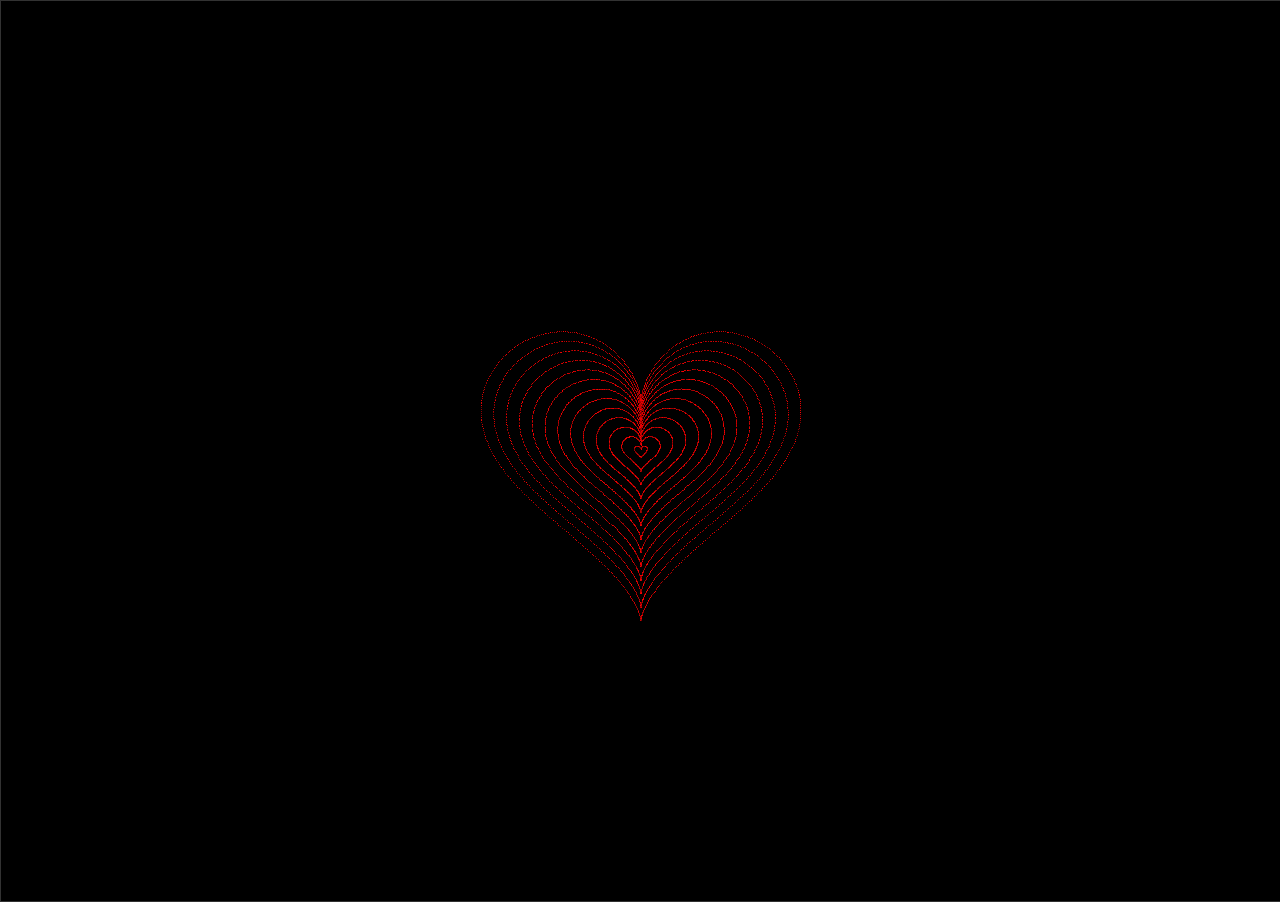
==== index.html @ 1fa089f7 "First commit" ====
<!doctype html>
<html class="no-js" lang="">
    <head>
        <meta charset="utf-8">
        <meta name="viewport" content="width=device-width, initial-scale=1">
        <title>Heart Graph</title>
        <meta name="description" content="">

        <meta property="og:title" content="">
        <meta property="og:type" content="">
        <meta property="og:url" content="">

        <meta name="theme-color" content="#000000">
        <style>
            html,body {
                overflow:hidden;
                margin: 0;
                padding: 0;
            }
            body {
                background-color: black;
            }
        </style>
    </head>

    <body>
        <script>
            (function() {
                var canvas = document.createElement('canvas');
                let heart = [];
                canvas.id = "hearts";
                canvas.width = window.innerWidth || document.documentElement.clientWidth || document.body.clientWidth;
                canvas.height = window.innerHeight || document.documentElement.clientHeight || document.body.clientHeight;

                canvas.style.zIndex = 9999;
                canvas.style.position = "absolute";
                canvas.style.border = "1px solid rgb(50,50,50)";

                window.addEventListener('resize', resize);

                var ctx = canvas.getContext("2d");
                ctx.fillStyle = "rgb(0,0,0)";
                ctx.fillRect(0, 0, canvas.width, canvas.height);
                var id = ctx.getImageData(0, 0, canvas.width/2, canvas.height/2);
                var pixels = id.data;

                document.body.appendChild(canvas);
                //ctx.clearRect(0, 0, canvas.width, canvas.height);

                for (let i = 0, x, y, off, scale = 10, halfW = canvas.width / 4, halfH = canvas.height / 4; i <= 2 * Math.PI; i += 0.01) {
                    [x,y] = heartStep(i);
                    for (let k = 10; k >= 0; k-=0.8) {
                        scale = k;
                        off = (Math.floor(scale * y + halfH) * id.width + Math.floor(scale * x + halfW)) * 4;
                        heart.push(off, off + 1, off + 2, off + 3);
                        pixels[off + 3] = 255;
                    }
                }

                console.log(heart.length);
                ctx.font = "48px Arial";
                ctx.fillStyle = "white";
                //ctx.fillText("Hello world", 30, 390);
                colorHeart();

                function heartStep(t) {
                    let x = 16 * Math.pow(Math.sin(t), 3)
                      , y = 13 * Math.cos(t) - 5 * Math.cos(2 * t) - 2 * Math.cos(3 * t) - Math.cos(4 * t);
                    return [x, -y];
                }

                function heartStep2(x) {
                    let y = Math.sqrt(Math.cos(x));
                    // * Math.cos(400*x) + Math.sqrt(Math.abs(x)) - 0.4 * Math.pow(4-x*x,0.1);
                    return [x, y];
                }

                function colorHeart() {
                    for (let i = 0, r, g, b, a; i < heart.length; i += 4) {
                        r = heart[i];
                        g = heart[i + 1];
                        b = heart[i + 2];
                        a = heart[i + 3];
                        pixels[r] = Math.floor(Math.random() * 136 + 120);
                        if(i%10000 === 0){
                            pixels[g] = Math.floor(Math.random() * 100 + 5);
                            pixels[b] = pixels[g];
                        }else{
                            pixels[g] = 0;
                            pixels[b] = 0;
                        }
                        //pixels[a] = 255;
                    }
                    ctx.putImageData(id, (canvas.width/2)-(canvas.width/4), (canvas.height/2)-(canvas.height/4));
                    requestAnimationFrame(colorHeart);
                }

                function resize() {
                    console.log('window is resizing');
                }
            }
            )();
        </script>
    </body>
</html>
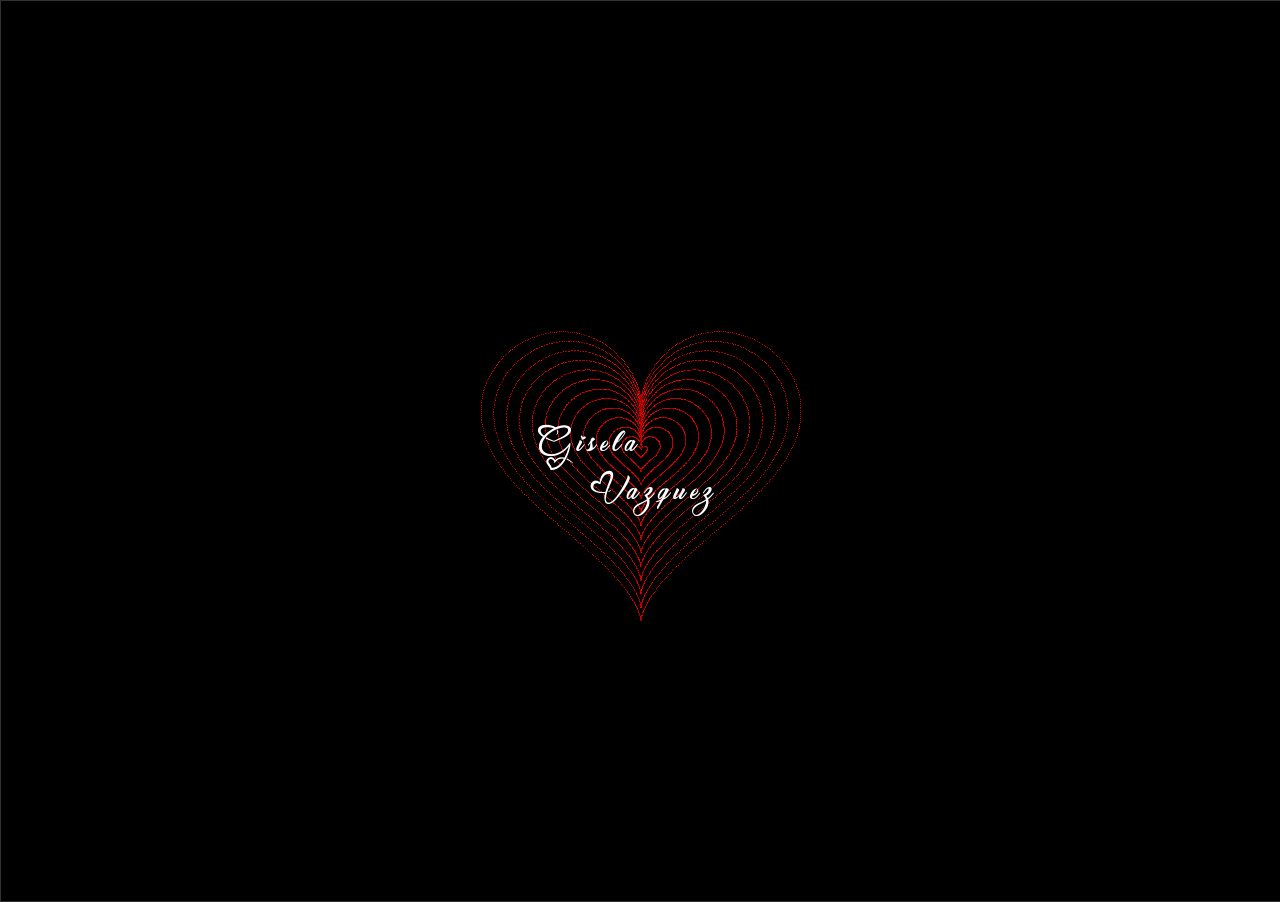
==== commit f7f1410c: "Needs scaling work" ====
--- a/index.html
+++ b/index.html
@@ -11,95 +11,14 @@
         <meta property="og:url" content="">
 
         <meta name="theme-color" content="#000000">
-        <style>
-            html,body {
-                overflow:hidden;
-                margin: 0;
-                padding: 0;
-            }
-            body {
-                background-color: black;
-            }
-        </style>
+        <!-- <link rel="preload" as="font" href="/fonts/HughIsLifePersonalUseItalic-K7axe.ttf" rel="stylesheet" crossorigin="anonymous"> -->
+        <link rel="stylesheet" href="css/styles.css">
     </head>
 
     <body>
-        <script>
-            (function() {
-                var canvas = document.createElement('canvas');
-                let heart = [];
-                canvas.id = "hearts";
-                canvas.width = window.innerWidth || document.documentElement.clientWidth || document.body.clientWidth;
-                canvas.height = window.innerHeight || document.documentElement.clientHeight || document.body.clientHeight;
-
-                canvas.style.zIndex = 9999;
-                canvas.style.position = "absolute";
-                canvas.style.border = "1px solid rgb(50,50,50)";
-
-                window.addEventListener('resize', resize);
-
-                var ctx = canvas.getContext("2d");
-                ctx.fillStyle = "rgb(0,0,0)";
-                ctx.fillRect(0, 0, canvas.width, canvas.height);
-                var id = ctx.getImageData(0, 0, canvas.width/2, canvas.height/2);
-                var pixels = id.data;
-
-                document.body.appendChild(canvas);
-                //ctx.clearRect(0, 0, canvas.width, canvas.height);
-
-                for (let i = 0, x, y, off, scale = 10, halfW = canvas.width / 4, halfH = canvas.height / 4; i <= 2 * Math.PI; i += 0.01) {
-                    [x,y] = heartStep(i);
-                    for (let k = 10; k >= 0; k-=0.8) {
-                        scale = k;
-                        off = (Math.floor(scale * y + halfH) * id.width + Math.floor(scale * x + halfW)) * 4;
-                        heart.push(off, off + 1, off + 2, off + 3);
-                        pixels[off + 3] = 255;
-                    }
-                }
-
-                console.log(heart.length);
-                ctx.font = "48px Arial";
-                ctx.fillStyle = "white";
-                //ctx.fillText("Hello world", 30, 390);
-                colorHeart();
-
-                function heartStep(t) {
-                    let x = 16 * Math.pow(Math.sin(t), 3)
-                      , y = 13 * Math.cos(t) - 5 * Math.cos(2 * t) - 2 * Math.cos(3 * t) - Math.cos(4 * t);
-                    return [x, -y];
-                }
-
-                function heartStep2(x) {
-                    let y = Math.sqrt(Math.cos(x));
-                    // * Math.cos(400*x) + Math.sqrt(Math.abs(x)) - 0.4 * Math.pow(4-x*x,0.1);
-                    return [x, y];
-                }
-
-                function colorHeart() {
-                    for (let i = 0, r, g, b, a; i < heart.length; i += 4) {
-                        r = heart[i];
-                        g = heart[i + 1];
-                        b = heart[i + 2];
-                        a = heart[i + 3];
-                        pixels[r] = Math.floor(Math.random() * 136 + 120);
-                        if(i%10000 === 0){
-                            pixels[g] = Math.floor(Math.random() * 100 + 5);
-                            pixels[b] = pixels[g];
-                        }else{
-                            pixels[g] = 0;
-                            pixels[b] = 0;
-                        }
-                        //pixels[a] = 255;
-                    }
-                    ctx.putImageData(id, (canvas.width/2)-(canvas.width/4), (canvas.height/2)-(canvas.height/4));
-                    requestAnimationFrame(colorHeart);
-                }
-
-                function resize() {
-                    console.log('window is resizing');
-                }
-            }
-            )();
-        </script>
+        <noscript>Javascript is required</noscript>
+        <canvas class="heart"></canvas>
+        <!-- <h1>Gisela Vazquez</h1> -->
+        <script src="index.js" type="module"></script>
     </body>
 </html>
--- a/css/styles.css
+++ b/css/styles.css
@@ -0,0 +1,41 @@
+@font-face {
+    font-family: LetterRegular; src: url('/fonts/LetterRegularPersonalUseOnly-gxZr1.otf') format(opentype);
+}
+@font-face{
+    font-family: Unicorn; src: url('/fonts/Unicorncalligraphy-xK0K.otf') format(opentype);
+}
+@font-face{
+    font-family: ChristmasCarolStar; src: url('/fonts/ChristmasCarolStarPersonalRegular-1G090.otf') format(opentype);
+}
+@font-face{
+    font-family: ChristmasMiracle; src: url('/fonts/ChristmasMiraclePersonalUse-8DZ0.ttf') format(opentype);
+}
+@font-face{
+    font-family: Geraldine; src: url('/fonts/GeraldinePersonalUseItalic-PK12m.ttf') format(truetype);
+}
+@font-face{
+    font-family: HughIsLife; src: url('/fonts/HughIsLifePersonalUseItalic-K7axe.ttf') format(truetype);
+}
+@font-face{
+    font-family: Flowerheart; src: url('/fonts/FlowerheartpersonaluseRegular-AL9e2.otf') format(opentype);
+}
+
+html,body {
+    overflow:hidden;
+    margin: 0;
+    padding: 0;
+}
+body {
+    background-color: black;
+}
+
+.heart {
+    color: red;
+    font-family: HughIsLife;
+    font-style: normal;
+    font-weight: normal;
+    font-variant: normal;
+    /*font-size: 2.5em; pixels/16=em*/
+    font-size: 2.5vw;
+    letter-spacing: .3rem;
+}
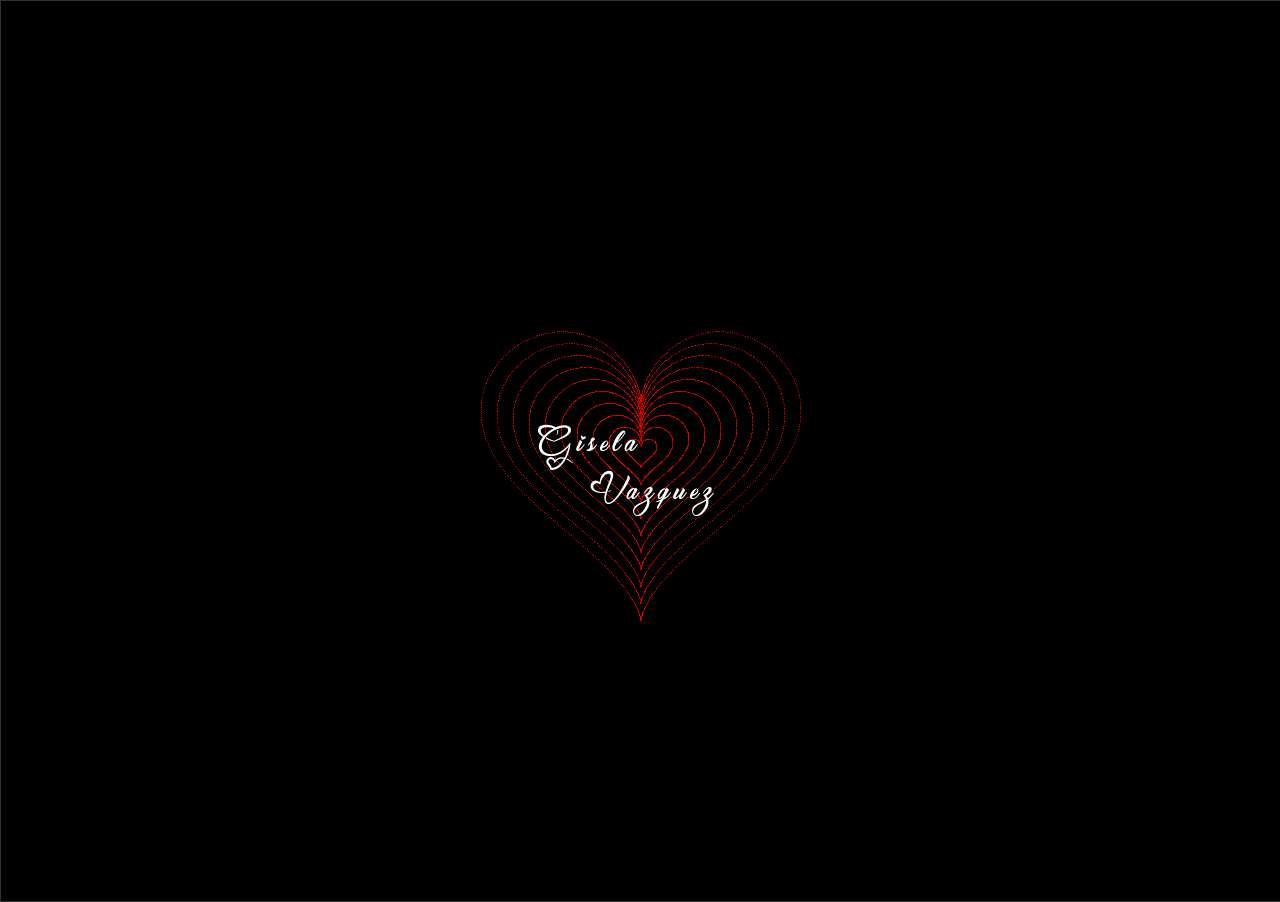
==== commit 6a454b46: "added some music" ====
--- a/index.html
+++ b/index.html
@@ -17,8 +17,16 @@
 
     <body>
         <noscript>Javascript is required</noscript>
-        <canvas class="heart"></canvas>
         <!-- <h1>Gisela Vazquez</h1> -->
+        <div id="container">
+            <canvas id="hearts" class="heart"></canvas>
+            <div class="overlay">
+                <audio class="player hidden" controls autoplay>
+                    <source src="/audio/Tangled_I_See_The_Light.ogg" type="audio/ogg">
+                    Your browser does not support the audio element.
+                </audio>
+            </div>
+        </div>
         <script src="index.js" type="module"></script>
     </body>
 </html>
--- a/css/styles.css
+++ b/css/styles.css
@@ -20,12 +20,12 @@
     font-family: Flowerheart; src: url('/fonts/FlowerheartpersonaluseRegular-AL9e2.otf') format(opentype);
 }
 
-html,body {
-    overflow:hidden;
+html, body {
     margin: 0;
     padding: 0;
 }
 body {
+    overflow:hidden;
     background-color: black;
 }
 
@@ -39,3 +39,21 @@
     font-size: 2.5vw;
     letter-spacing: .3rem;
 }
+
+#container {
+    position: relative;
+}
+#container canvas, #container .overlay {
+    position: absolute;
+}
+canvas {
+    border: 1px solid rgb(50,50,50);
+}
+
+.player {
+}
+
+.hidden {
+    visibility: hidden;
+    display: none;
+}
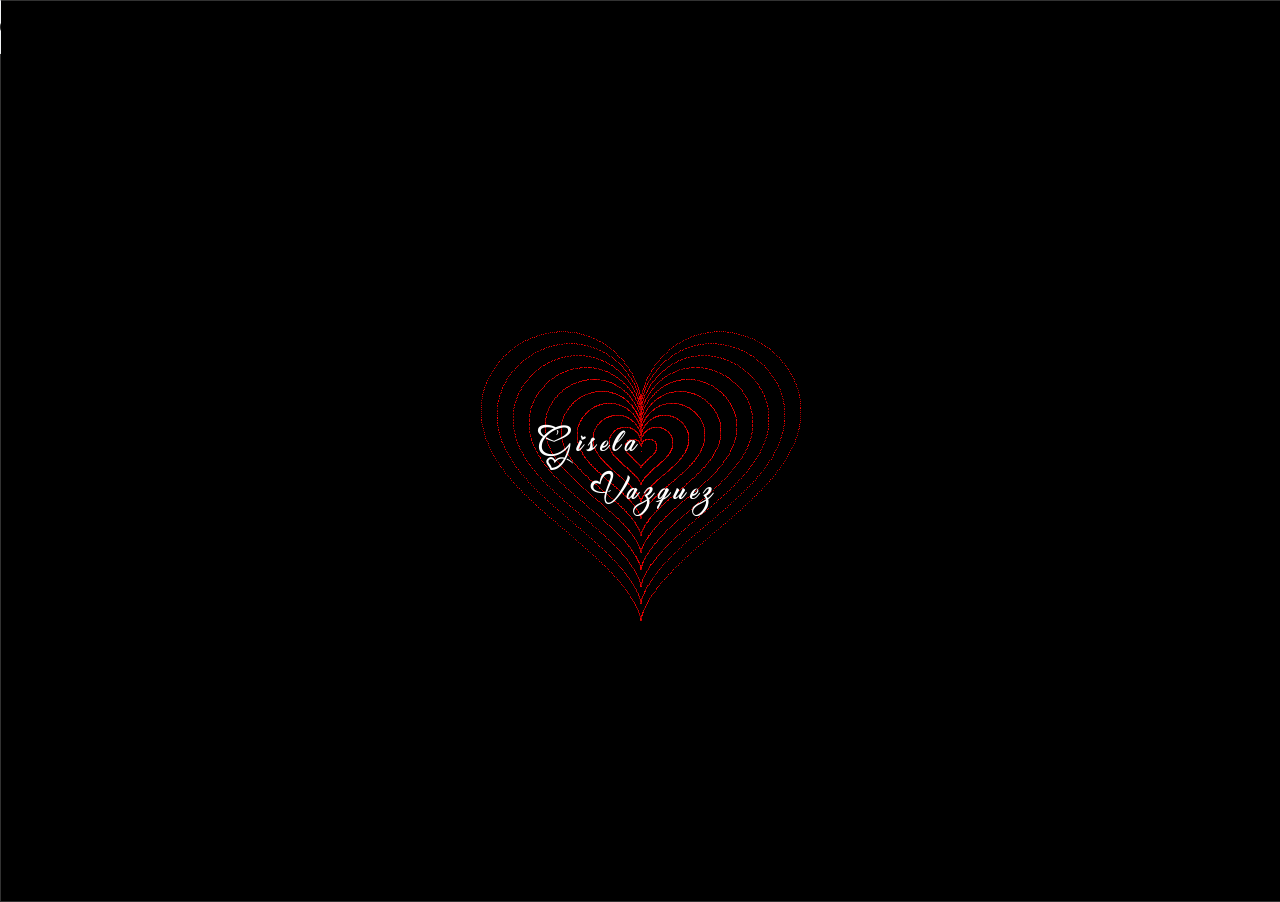
==== commit 28cb4709: "testing audio on mobile" ====
--- a/index.html
+++ b/index.html
@@ -21,7 +21,7 @@
         <div id="container">
             <canvas id="hearts" class="heart"></canvas>
             <div class="overlay">
-                <audio class="player hidden" controls autoplay>
+                <audio class="player" controls autoplay>
                     <source src="/audio/Tangled_I_See_The_Light.ogg" type="audio/ogg">
                     Your browser does not support the audio element.
                 </audio>
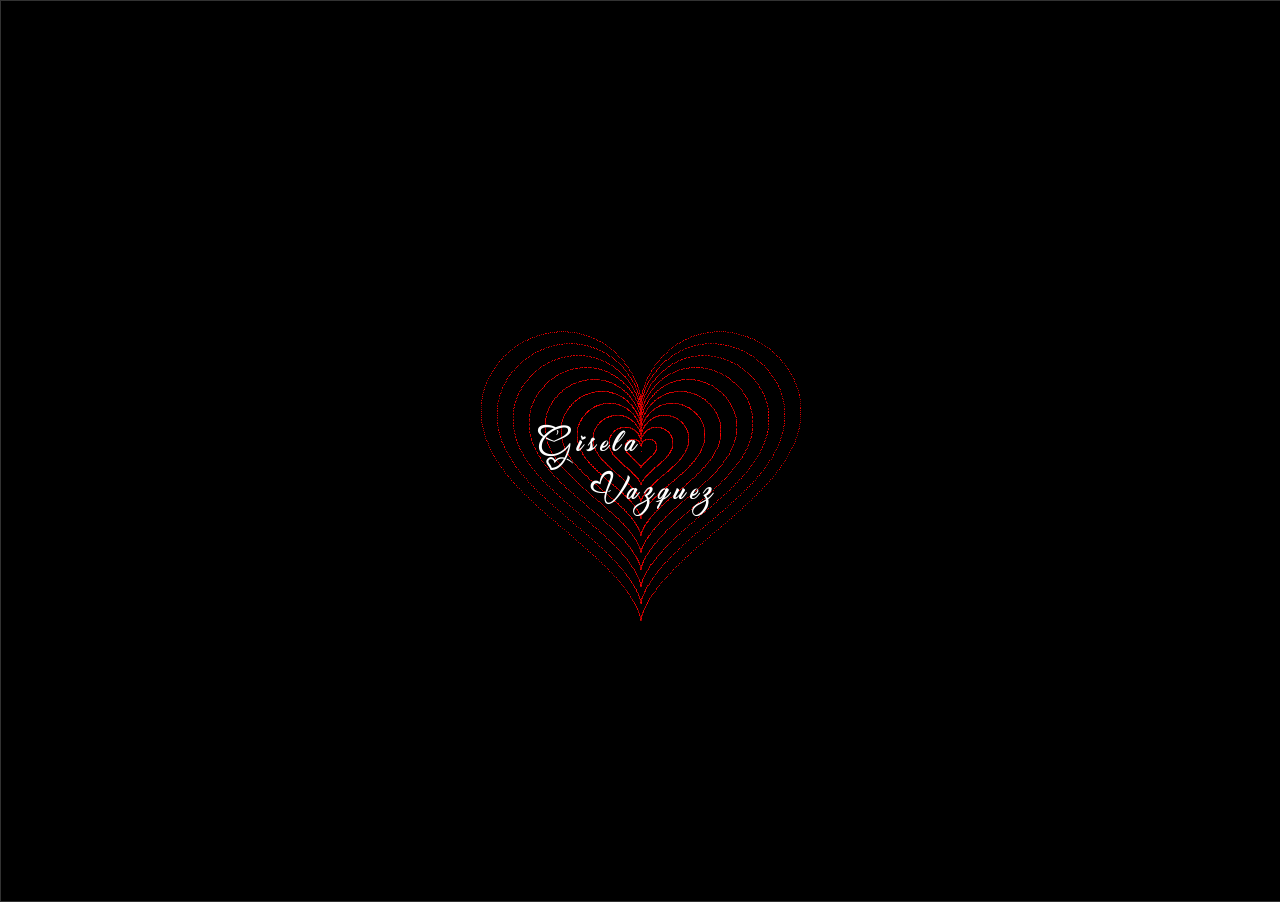
==== commit 51886b19: "For some reason its displaying different locally!" ====
--- a/index.html
+++ b/index.html
@@ -20,7 +20,7 @@
         <!-- <h1>Gisela Vazquez</h1> -->
         <div id="container">
             <canvas id="hearts" class="heart"></canvas>
-            <div class="overlay">
+            <div class="overlay hidden">
                 <audio class="player" controls autoplay>
                     <source src="/audio/Tangled_I_See_The_Light.ogg" type="audio/ogg">
                     Your browser does not support the audio element.
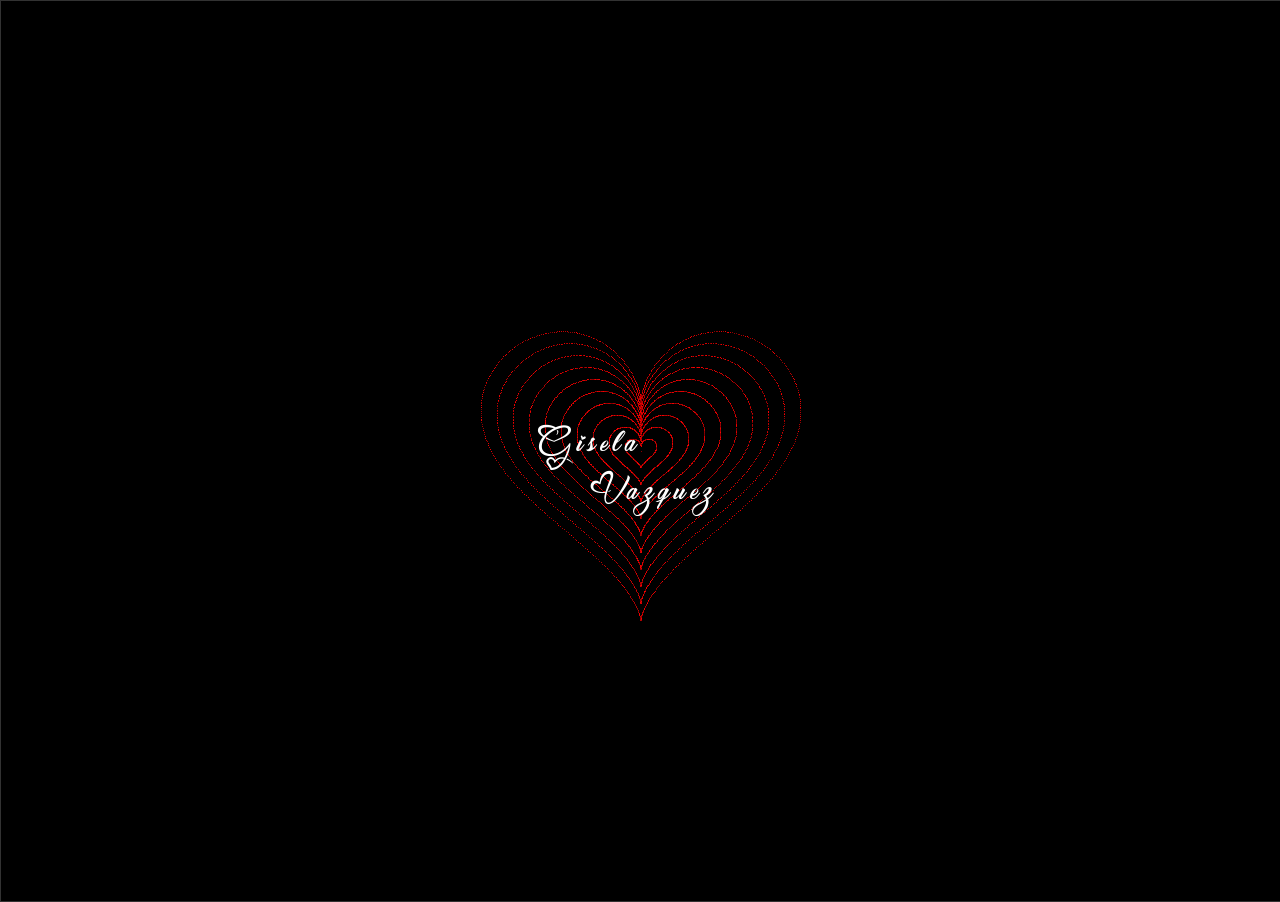
==== commit 96ffa0bf: "Adding other audio formats" ====
--- a/index.html
+++ b/index.html
@@ -23,6 +23,7 @@
             <div class="overlay hidden">
                 <audio class="player" controls autoplay>
                     <source src="/audio/Tangled_I_See_The_Light.ogg" type="audio/ogg">
+                    <source src="/audio/Tangled_I_See_The_Light.mp3" type="audio/mp3">
                     Your browser does not support the audio element.
                 </audio>
             </div>
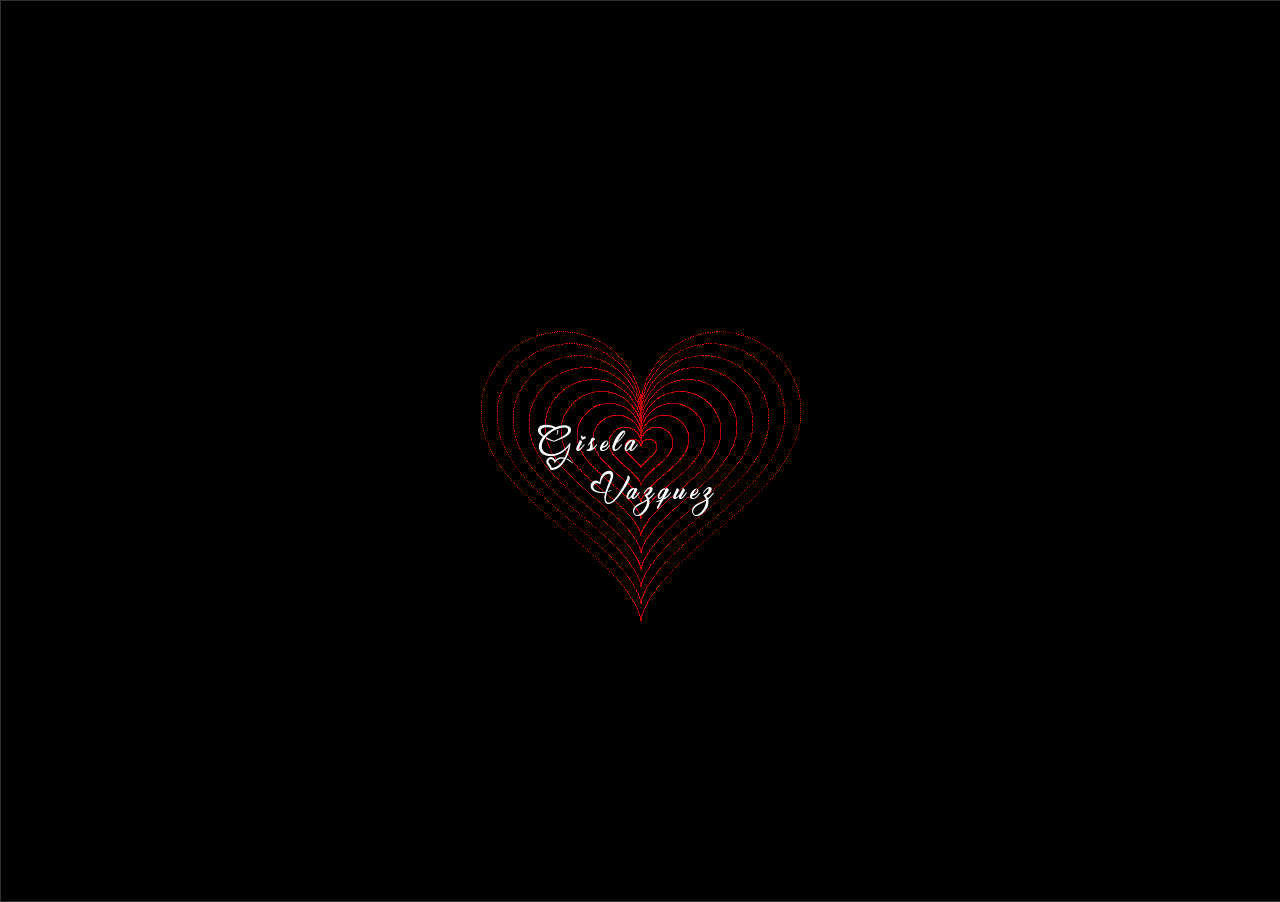
==== commit a10b34d5: "trying mp3 audio" ====
--- a/index.html
+++ b/index.html
@@ -22,8 +22,8 @@
             <canvas id="hearts" class="heart"></canvas>
             <div class="overlay hidden">
                 <audio class="player" controls autoplay>
-                    <source src="/audio/Tangled_I_See_The_Light.ogg" type="audio/ogg">
-                    <source src="/audio/Tangled_I_See_The_Light.mp3" type="audio/mp3">
+                    <source src="/audio/Tangled_I_See_The_Light.mp3" type="audio/mp3"/>
+                    <source src="/audio/Tangled_I_See_The_Light.ogg" type="audio/ogg"/>
                     Your browser does not support the audio element.
                 </audio>
             </div>
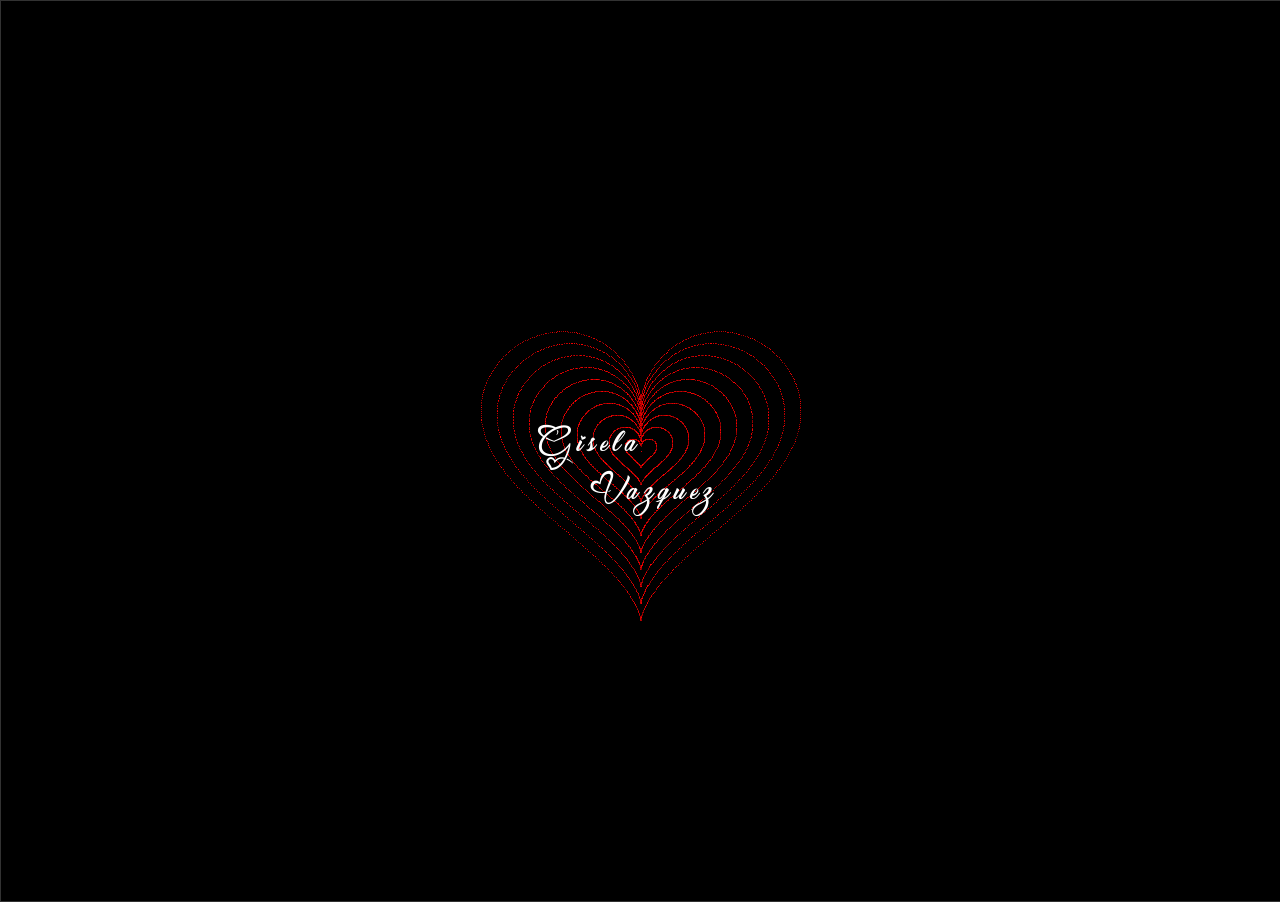
==== commit 40d11c74: "trying mp3 audio" ====
--- a/index.html
+++ b/index.html
@@ -22,7 +22,7 @@
             <canvas id="hearts" class="heart"></canvas>
             <div class="overlay hidden">
                 <audio class="player" controls autoplay>
-                    <source src="/audio/Tangled_I_See_The_Light.mp3" type="audio/mp3"/>
+                    <source src="/audio/Tangled_I_See_The_Light.mp3" type="audio/mpeg"/>
                     <source src="/audio/Tangled_I_See_The_Light.ogg" type="audio/ogg"/>
                     Your browser does not support the audio element.
                 </audio>
